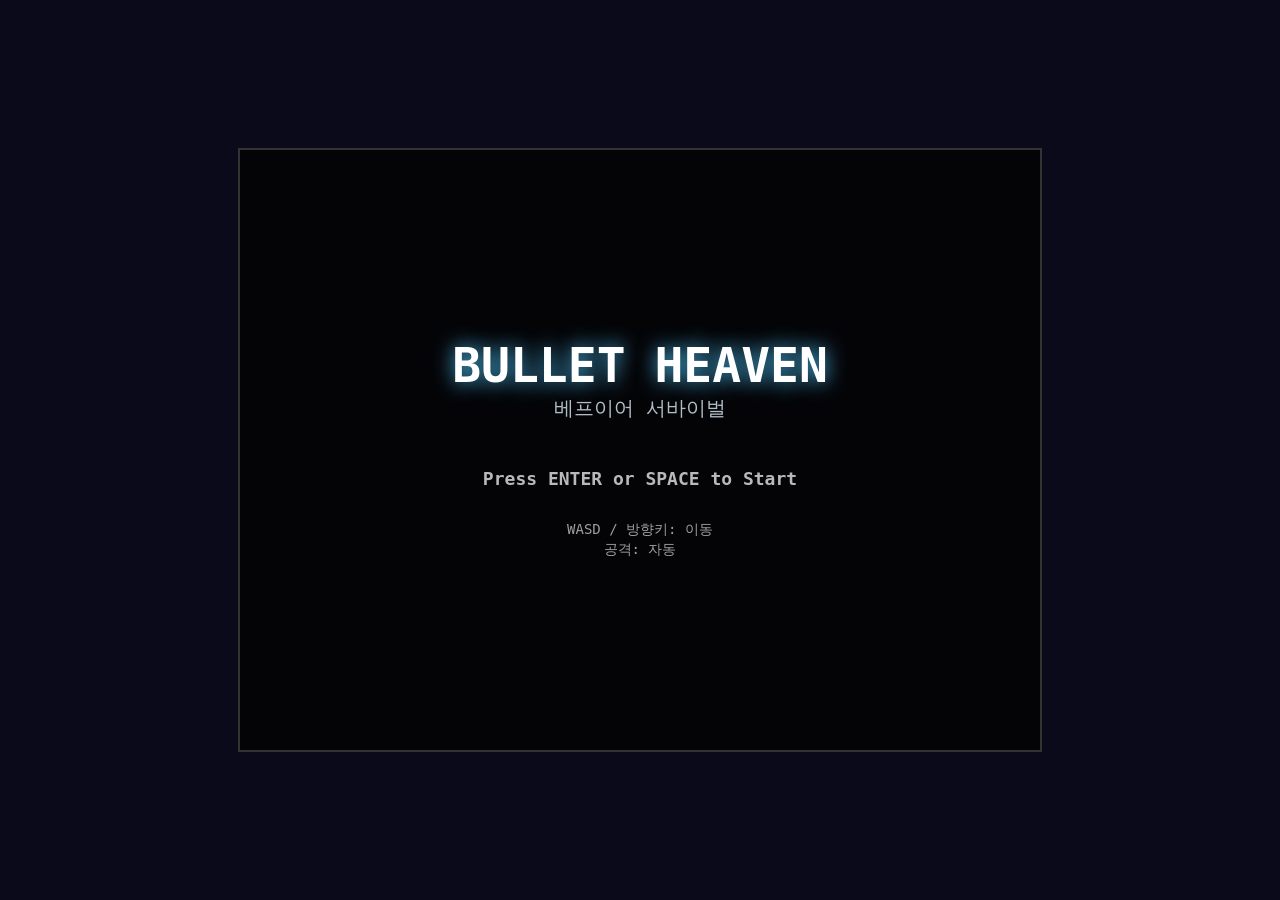
==== src/index.html @ afd92266 "Initial commit: baby_survival game project Co-Authored-By: Claude Sonnet 4.6 <noreply@anthropic.com>" ====
<!DOCTYPE html>
<html lang="ko">
<head>
    <meta charset="UTF-8">
    <meta name="viewport" content="width=device-width, initial-scale=1.0">
    <title>Bullet Heaven</title>
    <style>
        * { margin: 0; padding: 0; box-sizing: border-box; }
        body {
            background: #0a0a1a;
            display: flex;
            justify-content: center;
            align-items: center;
            min-height: 100vh;
            overflow: hidden;
        }
        canvas {
            border: 2px solid #333;
            image-rendering: pixelated;
        }
    </style>
</head>
<body>
    <canvas id="gameCanvas"></canvas>
    <script type="module" src="js/main.js"></script>
</body>
</html>
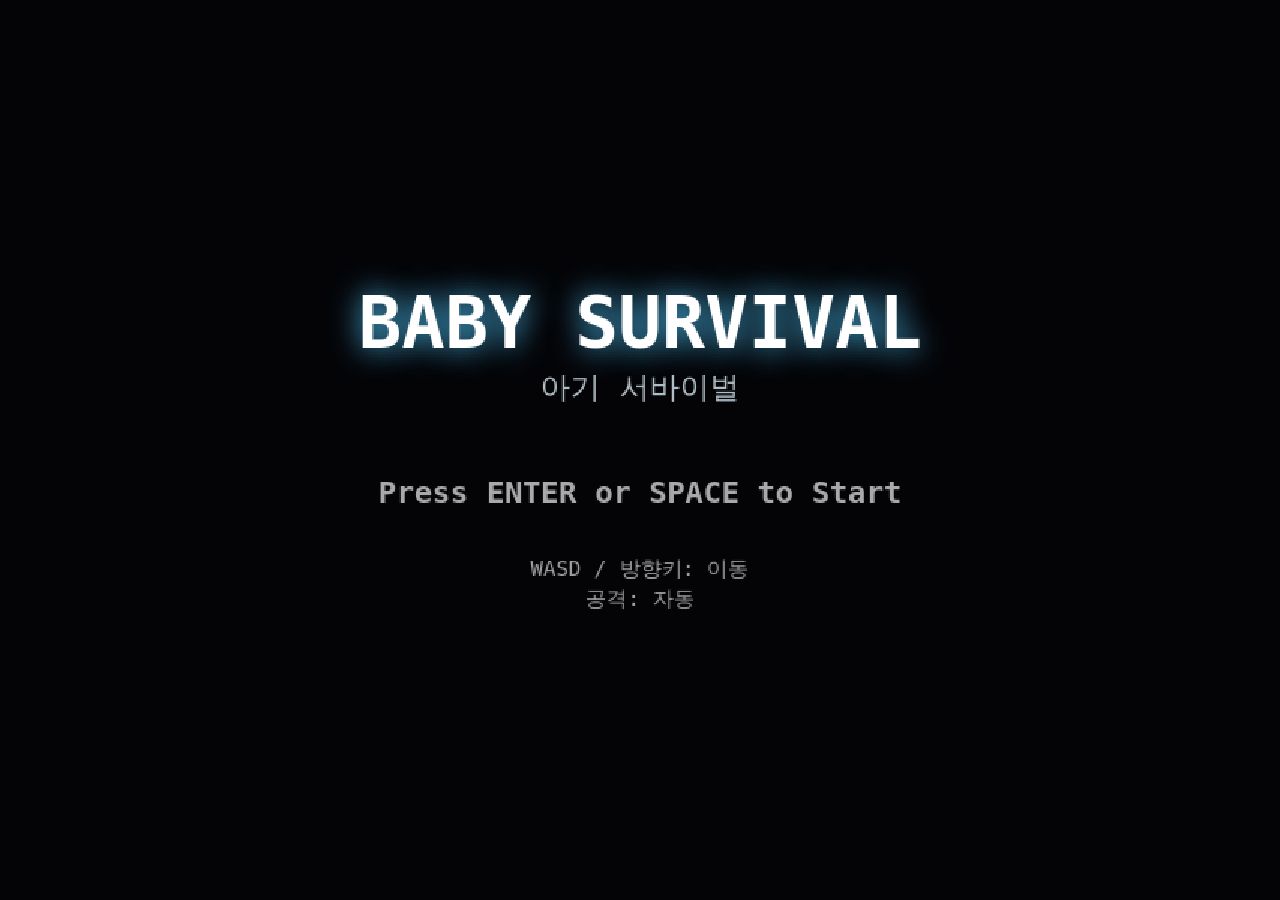
==== commit a84d7db8: "아기 서바이벌 게임 전면 리뉴얼: 베이비 테마 + 이미지 기반 렌더링 - 모든 무기/장비/적/보스를 아기 테마로 이름 변경 - 적군: 병균, B형독감, A형독감, 감기바이러스, 충" ====
--- a/src/index.html
+++ b/src/index.html
@@ -2,21 +2,34 @@
 <html lang="ko">
 <head>
     <meta charset="UTF-8">
-    <meta name="viewport" content="width=device-width, initial-scale=1.0">
-    <title>Bullet Heaven</title>
+    <meta name="viewport" content="width=device-width, initial-scale=1.0, maximum-scale=1.0, user-scalable=no, viewport-fit=cover">
+    <meta name="apple-mobile-web-app-capable" content="yes">
+    <meta name="apple-mobile-web-app-status-bar-style" content="black-translucent">
+    <meta name="mobile-web-app-capable" content="yes">
+    <title>Baby Survival</title>
     <style>
         * { margin: 0; padding: 0; box-sizing: border-box; }
+        html, body {
+            background: #0a0a1a;
+            width: 100%;
+            height: 100%;
+            overflow: hidden;
+            touch-action: none;
+            -webkit-touch-callout: none;
+            -webkit-user-select: none;
+            user-select: none;
+            position: fixed;
+            top: 0;
+            left: 0;
+        }
         body {
-            background: #0a0a1a;
             display: flex;
             justify-content: center;
             align-items: center;
-            min-height: 100vh;
-            overflow: hidden;
         }
         canvas {
-            border: 2px solid #333;
             image-rendering: pixelated;
+            touch-action: none;
         }
     </style>
 </head>
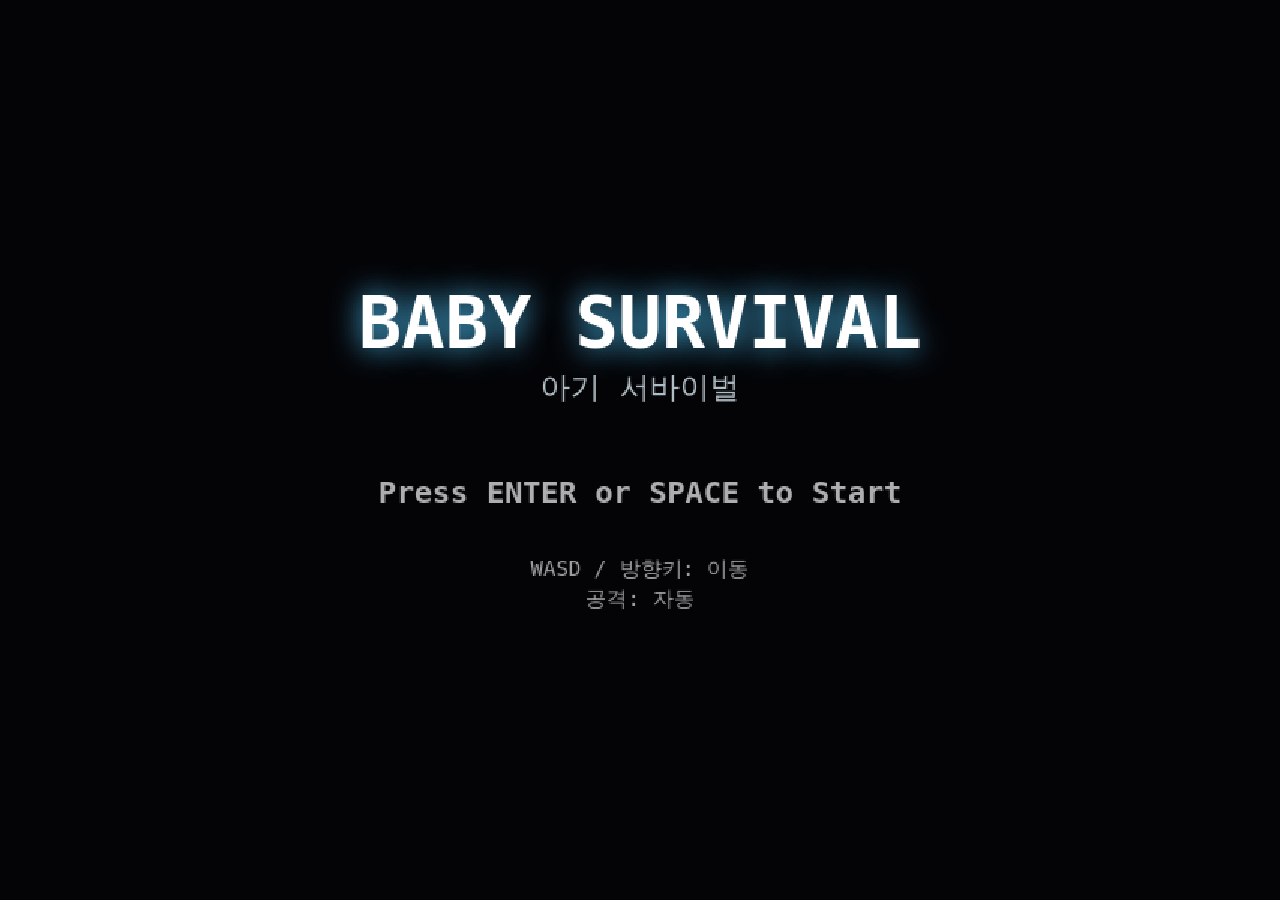
==== commit be49c4f9: "게임 시스템 대규모 업데이트: 밸런스, 버그 수정, UI 개선 - 레벨업 시 무기+장비 혼합 선택 시스템 (라운드 시작 시 무기만 3개) - 바닥 드롭: StatGem(영구 스탯)" ====
--- a/src/index.html
+++ b/src/index.html
@@ -1,40 +1,51 @@
-<!DOCTYPE html>
+<!doctype html>
 <html lang="ko">
-<head>
-    <meta charset="UTF-8">
-    <meta name="viewport" content="width=device-width, initial-scale=1.0, maximum-scale=1.0, user-scalable=no, viewport-fit=cover">
-    <meta name="apple-mobile-web-app-capable" content="yes">
-    <meta name="apple-mobile-web-app-status-bar-style" content="black-translucent">
-    <meta name="mobile-web-app-capable" content="yes">
-    <title>Baby Survival</title>
-    <style>
-        * { margin: 0; padding: 0; box-sizing: border-box; }
-        html, body {
-            background: #0a0a1a;
-            width: 100%;
-            height: 100%;
-            overflow: hidden;
-            touch-action: none;
-            -webkit-touch-callout: none;
-            -webkit-user-select: none;
-            user-select: none;
-            position: fixed;
-            top: 0;
-            left: 0;
-        }
-        body {
-            display: flex;
-            justify-content: center;
-            align-items: center;
-        }
-        canvas {
-            image-rendering: pixelated;
-            touch-action: none;
-        }
-    </style>
-</head>
-<body>
-    <canvas id="gameCanvas"></canvas>
-    <script type="module" src="js/main.js"></script>
-</body>
+	<head>
+		<meta charset="UTF-8" />
+		<meta
+			name="viewport"
+			content="width=device-width, initial-scale=1.0, maximum-scale=1.0, user-scalable=no, viewport-fit=cover"
+		/>
+		<meta name="apple-mobile-web-app-capable" content="yes" />
+		<meta
+			name="apple-mobile-web-app-status-bar-style"
+			content="black-translucent"
+		/>
+		<meta name="mobile-web-app-capable" content="yes" />
+		<title>Baby Survival</title>
+		<style>
+			* {
+				margin: 0;
+				padding: 0;
+				box-sizing: border-box;
+			}
+			html,
+			body {
+				background: #0a0a1a;
+				width: 100%;
+				height: 100%;
+				overflow: hidden;
+				touch-action: none;
+				-webkit-touch-callout: none;
+				-webkit-user-select: none;
+				user-select: none;
+				position: fixed;
+				top: 0;
+				left: 0;
+			}
+			body {
+				display: flex;
+				justify-content: center;
+				align-items: center;
+			}
+			canvas {
+				image-rendering: pixelated;
+				touch-action: none;
+			}
+		</style>
+	</head>
+	<body>
+		<canvas id="gameCanvas"></canvas>
+		<script type="module" src="js/main.js"></script>
+	</body>
 </html>
